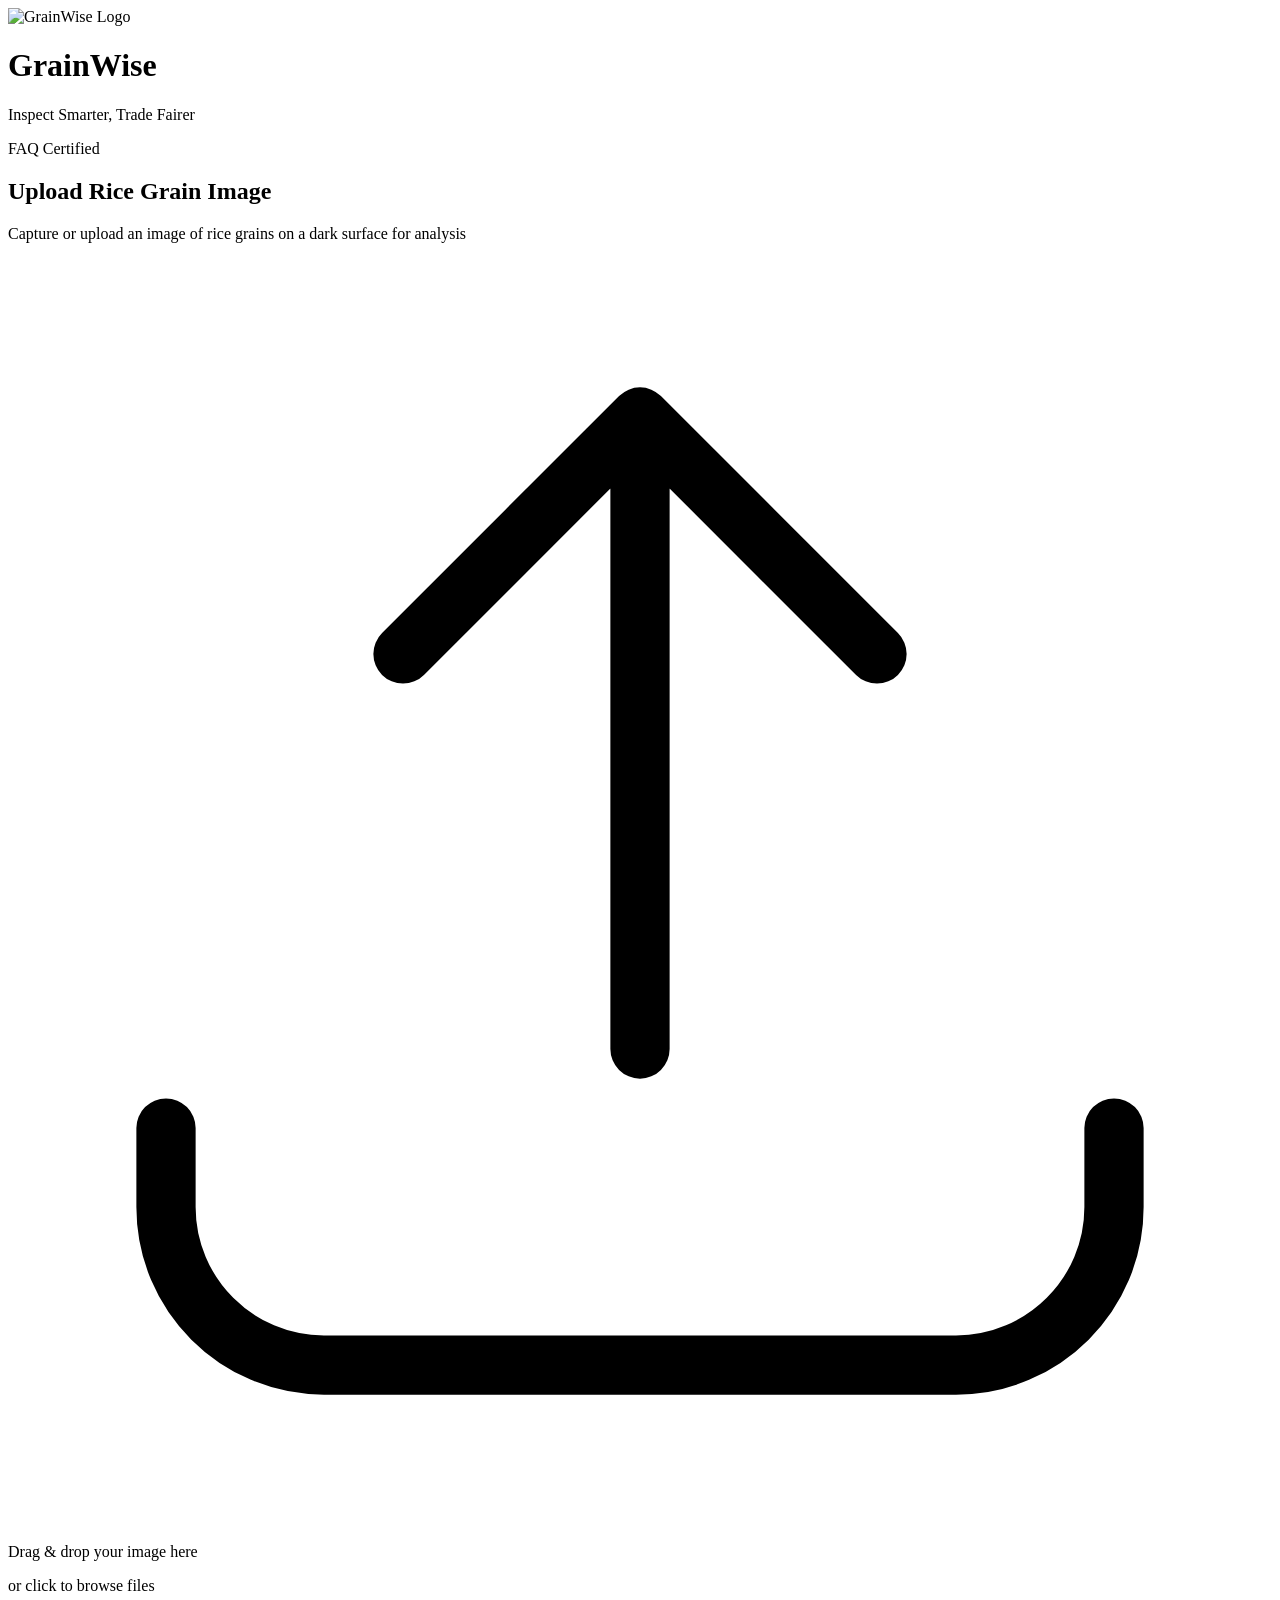
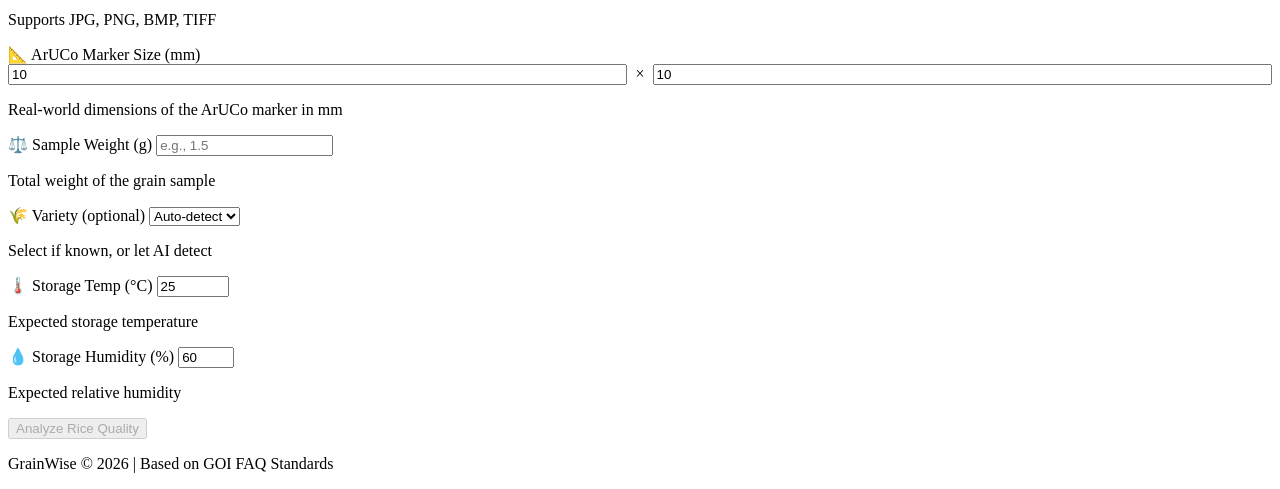
==== vercel_frontend/index.html @ eba614e4 "Add files via upload" ====
<!DOCTYPE html>
<html lang="en">
<head>
    <meta charset="UTF-8">
    <meta name="viewport" content="width=device-width, initial-scale=1.0">
    <meta name="description" content="AI-powered rice grain quality analysis system with variety identification, defect detection, FAQ grading, shelf-life estimation, and market price recommendation.">
    <title>GrainWise | Inspect Smarter, Trade Fairer</title>
    <link rel="preconnect" href="https://fonts.googleapis.com">
    <link rel="preconnect" href="https://fonts.gstatic.com" crossorigin>
    <link href="https://fonts.googleapis.com/css2?family=Inter:wght@300;400;500;600;700;800&display=swap" rel="stylesheet">
    <link rel="stylesheet" href="/static/style.css?v=3">
    <script src="https://cdn.jsdelivr.net/npm/chart.js@4.4.0/dist/chart.umd.min.js"></script>

    <link rel="manifest" href="/manifest.json">
    <meta name="theme-color" content="#1a1c23">
    <meta name="apple-mobile-web-app-capable" content="yes">
    <meta name="apple-mobile-web-app-status-bar-style" content="black-translucent">
    <meta name="apple-mobile-web-app-title" content="GrainWise">
    <meta name="mobile-web-app-capable" content="yes">
    <link rel="apple-touch-icon" href="/icons/icon-192.png">
</head>
<body>
    <!-- Animated background -->
    <div class="bg-animation">
        <div class="bg-grain bg-grain-1"></div>
        <div class="bg-grain bg-grain-2"></div>
        <div class="bg-grain bg-grain-3"></div>
    </div>

    <!-- Header -->
    <header class="header" id="header">
        <div class="header-content">
            <div class="logo">
                <div class="logo-icon">
                    <img src="/static/logo.png" alt="GrainWise Logo" style="width: 100%; height: 100%; object-fit: contain;">
                </div>
                <div>
                    <h1>GrainWise</h1>
                    <p class="tagline">Inspect Smarter, Trade Fairer</p>
                </div>
            </div>
            <div class="header-badge">
                <span class="badge-dot"></span>
                <span>FAQ Certified</span>
            </div>
        </div>
    </header>

    <!-- Main Content -->
    <main class="main-content">
        <!-- Upload Section -->
        <section class="upload-section" id="upload-section">
            <div class="section-header">
                <h2>Upload Rice Grain Image</h2>
                <p>Capture or upload an image of rice grains on a dark surface for analysis</p>
            </div>

            <div class="upload-container">
                <div class="upload-zone" id="upload-zone">
                    <div class="upload-icon">
                        <svg viewBox="0 0 64 64" fill="none" xmlns="http://www.w3.org/2000/svg">
                            <path d="M32 8L32 40M32 8L20 20M32 8L44 20" stroke="currentColor" stroke-width="3" stroke-linecap="round" stroke-linejoin="round"/>
                            <path d="M8 44V48C8 52.4183 11.5817 56 16 56H48C52.4183 56 56 52.4183 56 48V44" stroke="currentColor" stroke-width="3" stroke-linecap="round"/>
                        </svg>
                    </div>
                    <p class="upload-text">Drag & drop your image here</p>
                    <p class="upload-subtext">or click to browse files</p>
                    <p class="upload-formats">Supports JPG, PNG, BMP, TIFF</p>
                    <input type="file" id="file-input" accept=".jpg,.jpeg,.png,.bmp,.tiff" hidden>
                </div>

                <div class="image-preview" id="image-preview" style="display:none;">
                    <img id="preview-img" alt="Uploaded rice grain image">
                    <button class="btn-remove" id="btn-remove" title="Remove image">✕</button>
                </div>
            </div>

            <!-- Parameters -->
            <div class="params-grid">
                <div class="param-card">
                    <label>
                        <span class="param-icon">📐</span>
                        ArUCo Marker Size (mm)
                    </label>
                    <div style="display:flex; gap:8px; align-items:center;">
                        <input type="number" id="aruco-length" placeholder="Length" value="10" step="0.1" min="1" max="200" style="flex:1;">
                        <span style="color: var(--text-secondary); font-weight:500;">×</span>
                        <input type="number" id="aruco-width" placeholder="Width" value="10" step="0.1" min="1" max="200" style="flex:1;">
                    </div>
                    <p class="param-hint">Real-world dimensions of the ArUCo marker in mm</p>
                </div>

                <div class="param-card">
                    <label for="sample-weight">
                        <span class="param-icon">⚖️</span>
                        Sample Weight (g)
                    </label>
                    <input type="number" id="sample-weight" placeholder="e.g., 1.5" step="0.001" min="0">
                    <p class="param-hint">Total weight of the grain sample</p>
                </div>

                <div class="param-card">
                    <label for="variety-select">
                        <span class="param-icon">🌾</span>
                        Variety (optional)
                    </label>
                    <select id="variety-select">
                        <option value="">Auto-detect</option>
                    </select>
                    <p class="param-hint">Select if known, or let AI detect</p>
                </div>

                <div class="param-card">
                    <label for="storage-temp">
                        <span class="param-icon">🌡️</span>
                        Storage Temp (°C)
                    </label>
                    <input type="number" id="storage-temp" value="25" step="0.5" min="-10" max="60">
                    <p class="param-hint">Expected storage temperature</p>
                </div>

                <div class="param-card">
                    <label for="storage-humidity">
                        <span class="param-icon">💧</span>
                        Storage Humidity (%)
                    </label>
                    <input type="number" id="storage-humidity" value="60" step="1" min="0" max="100">
                    <p class="param-hint">Expected relative humidity</p>
                </div>
            </div>

            <button class="btn-analyze" id="btn-analyze" disabled>
                <span class="btn-text">Analyze Rice Quality</span>
                <span class="btn-loader" style="display:none;">
                    <span class="spinner"></span>
                    Analyzing...
                </span>
            </button>
        </section>

        <!-- Loading Overlay -->
        <div class="loading-overlay" id="loading-overlay" style="display:none;">
            <div class="loading-card">
                <div class="loading-animation">
                    <div class="grain-bounce grain-1"></div>
                    <div class="grain-bounce grain-2"></div>
                    <div class="grain-bounce grain-3"></div>
                </div>
                <h3>Analyzing Your Rice Sample</h3>
                <div class="loading-steps">
                    <div class="loading-step active" data-step="1">
                        <span class="step-icon">🔍</span>
                        <span>Segmenting Grains</span>
                    </div>
                    <div class="loading-step" data-step="2">
                        <span class="step-icon">🌾</span>
                        <span>Identifying Variety</span>
                    </div>
                    <div class="loading-step" data-step="3">
                        <span class="step-icon">🔬</span>
                        <span>Detecting Defects</span>
                    </div>
                    <div class="loading-step" data-step="4">
                        <span class="step-icon">📊</span>
                        <span>Assessing Quality</span>
                    </div>
                    <div class="loading-step" data-step="5">
                        <span class="step-icon">📅</span>
                        <span>Estimating Shelf Life</span>
                    </div>
                    <div class="loading-step" data-step="6">
                        <span class="step-icon">💰</span>
                        <span>Recommending Price</span>
                    </div>
                </div>
            </div>
        </div>

        <!-- Results Section -->
        <section class="results-section" id="results-section" style="display:none;">
            <div class="section-header">
                <h2>Analysis Results</h2>
                <button class="btn-new" id="btn-new-analysis">New Analysis</button>
            </div>

            <!-- Summary Cards -->
            <div class="summary-grid">
                <div class="summary-card variety-card" id="variety-card">
                    <div class="card-header">
                        <span class="card-icon">🌾</span>
                        <h3>Variety</h3>
                    </div>
                    <div class="card-value" id="variety-name">—</div>
                    <div class="card-subtitle" id="variety-category">—</div>
                </div>

                <div class="summary-card grade-card" id="grade-card">
                    <div class="card-header">
                        <span class="card-icon">🏆</span>
                        <h3>FAQ Grade</h3>
                    </div>
                    <div class="card-value grade-badge" id="faq-grade">—</div>
                    <div class="card-subtitle" id="quality-score-text">Quality Score: —</div>
                </div>

                <div class="summary-card shelf-card">
                    <div class="card-header">
                        <span class="card-icon">📅</span>
                        <h3>Shelf Life</h3>
                    </div>
                    <div class="card-value" id="shelf-life-value">—</div>
                    <div class="card-subtitle" id="shelf-life-conditions">—</div>
                </div>

                <div class="summary-card price-card">
                    <div class="card-header">
                        <span class="card-icon">💰</span>
                        <h3>Recommended Price</h3>
                    </div>
                    <div class="card-value" id="price-value">—</div>
                    <div class="card-subtitle" id="price-unit">₹ per quintal</div>
                </div>
            </div>

            <!-- Detail Panels -->
            <div class="detail-grid">
                <!-- Image Comparison -->
                <div class="detail-panel image-panel">
                    <h3>Grain Segmentation</h3>
                    <div class="image-toggle">
                        <button class="toggle-btn active" data-view="overlay" id="btn-overlay">Analyzed</button>
                        <button class="toggle-btn" data-view="original" id="btn-original">Original</button>
                    </div>
                    <div class="image-display">
                        <img id="result-image" alt="Analysis result">
                    </div>
                    <div class="image-stats" id="image-stats">
                        <div class="stat"><span class="stat-label">Grains</span><span class="stat-value" id="grain-count">—</span></div>
                        <div class="stat"><span class="stat-label">Avg Length</span><span class="stat-value" id="avg-length">—</span></div>
                        <div class="stat"><span class="stat-label">Avg Width</span><span class="stat-value" id="avg-width">—</span></div>
                        <div class="stat"><span class="stat-label">Avg AR</span><span class="stat-value" id="avg-ar">—</span></div>
                    </div>
                </div>

                <!-- Defect Breakdown -->
                <div class="detail-panel defect-panel">
                    <h3>Defect Analysis</h3>
                    <div class="chart-container">
                        <canvas id="defect-chart"></canvas>
                    </div>
                    <div class="defect-legend" id="defect-legend"></div>
                </div>


                <div class="detail-panel price-detail-panel">
                    <h3>Price Recommendation</h3>
                    <div class="price-breakdown" id="price-breakdown"></div>
                    <div class="price-comparison">
                        <canvas id="price-chart"></canvas>
                    </div>
                </div>

                <!-- Moisture Info -->
                <div class="detail-panel moisture-panel">
                    <h3>Moisture Analysis</h3>
                    <div class="moisture-display">
                        <div class="moisture-circle" id="moisture-circle">
                            <svg viewBox="0 0 120 120">
                                <circle cx="60" cy="60" r="50" class="moisture-bg"/>
                                <circle cx="60" cy="60" r="50" class="moisture-fill" id="moisture-arc"/>
                            </svg>
                            <div class="moisture-value" id="moisture-value">—%</div>
                        </div>
                        <div class="moisture-info" id="moisture-info">
                            <div class="moisture-detail">
                                <span class="label">Source</span>
                                <span class="value" id="moisture-source">—</span>
                            </div>
                            <div class="moisture-detail">
                                <span class="label">Status</span>
                                <span class="value" id="moisture-status">—</span>
                            </div>
                            <div class="moisture-detail">
                                <span class="label">FAQ Limit</span>
                                <span class="value">≤ 14%</span>
                            </div>
                        </div>
                    </div>
                </div>
            </div>
        </section>

        <!-- Error Display -->
        <div class="error-display" id="error-display" style="display:none;">
            <div class="error-card">
                <span class="error-icon">⚠️</span>
                <h3>Analysis Error</h3>
                <p id="error-message"></p>
                <button class="btn-retry" id="btn-retry">Try Again</button>
            </div>
        </div>
    </main>

    <!-- PWA Install Banner -->
    <div class="install-banner" id="install-banner" style="display:none;">
        <div class="install-banner-left">
            <img src="/static/logo.png" alt="GrainWise" class="install-banner-icon">
            <div>
                <div class="install-banner-title">Install GrainWise</div>
                <div class="install-banner-sub">Add to home screen</div>
            </div>
        </div>
        <div class="install-banner-right">
            <button class="install-btn" id="btn-install-app">Install</button>
            <button class="install-dismiss" id="btn-dismiss-install">✕</button>
        </div>
    </div>

    <!-- iOS Install Hint (shown only on iOS Safari) -->
    <div class="ios-hint" id="ios-hint" style="display:none;">
        <span>Tap <strong>Share</strong> &#x279C; <strong>Add to Home Screen</strong> to install GrainWise</span>
        <button class="install-dismiss" id="btn-dismiss-ios">✕</button>
    </div>

    <!-- Footer -->
    <footer class="footer">
        <p>GrainWise &copy; 2026 | Based on GOI FAQ Standards</p>
    </footer>

    <!-- Application Script -->
    <script src="/static/app.js?v=6"></script>
    <script>
        if ('serviceWorker' in navigator) {
            navigator.serviceWorker.register('/sw.js').catch(function() {});
        }
    </script>
</body>
</html>
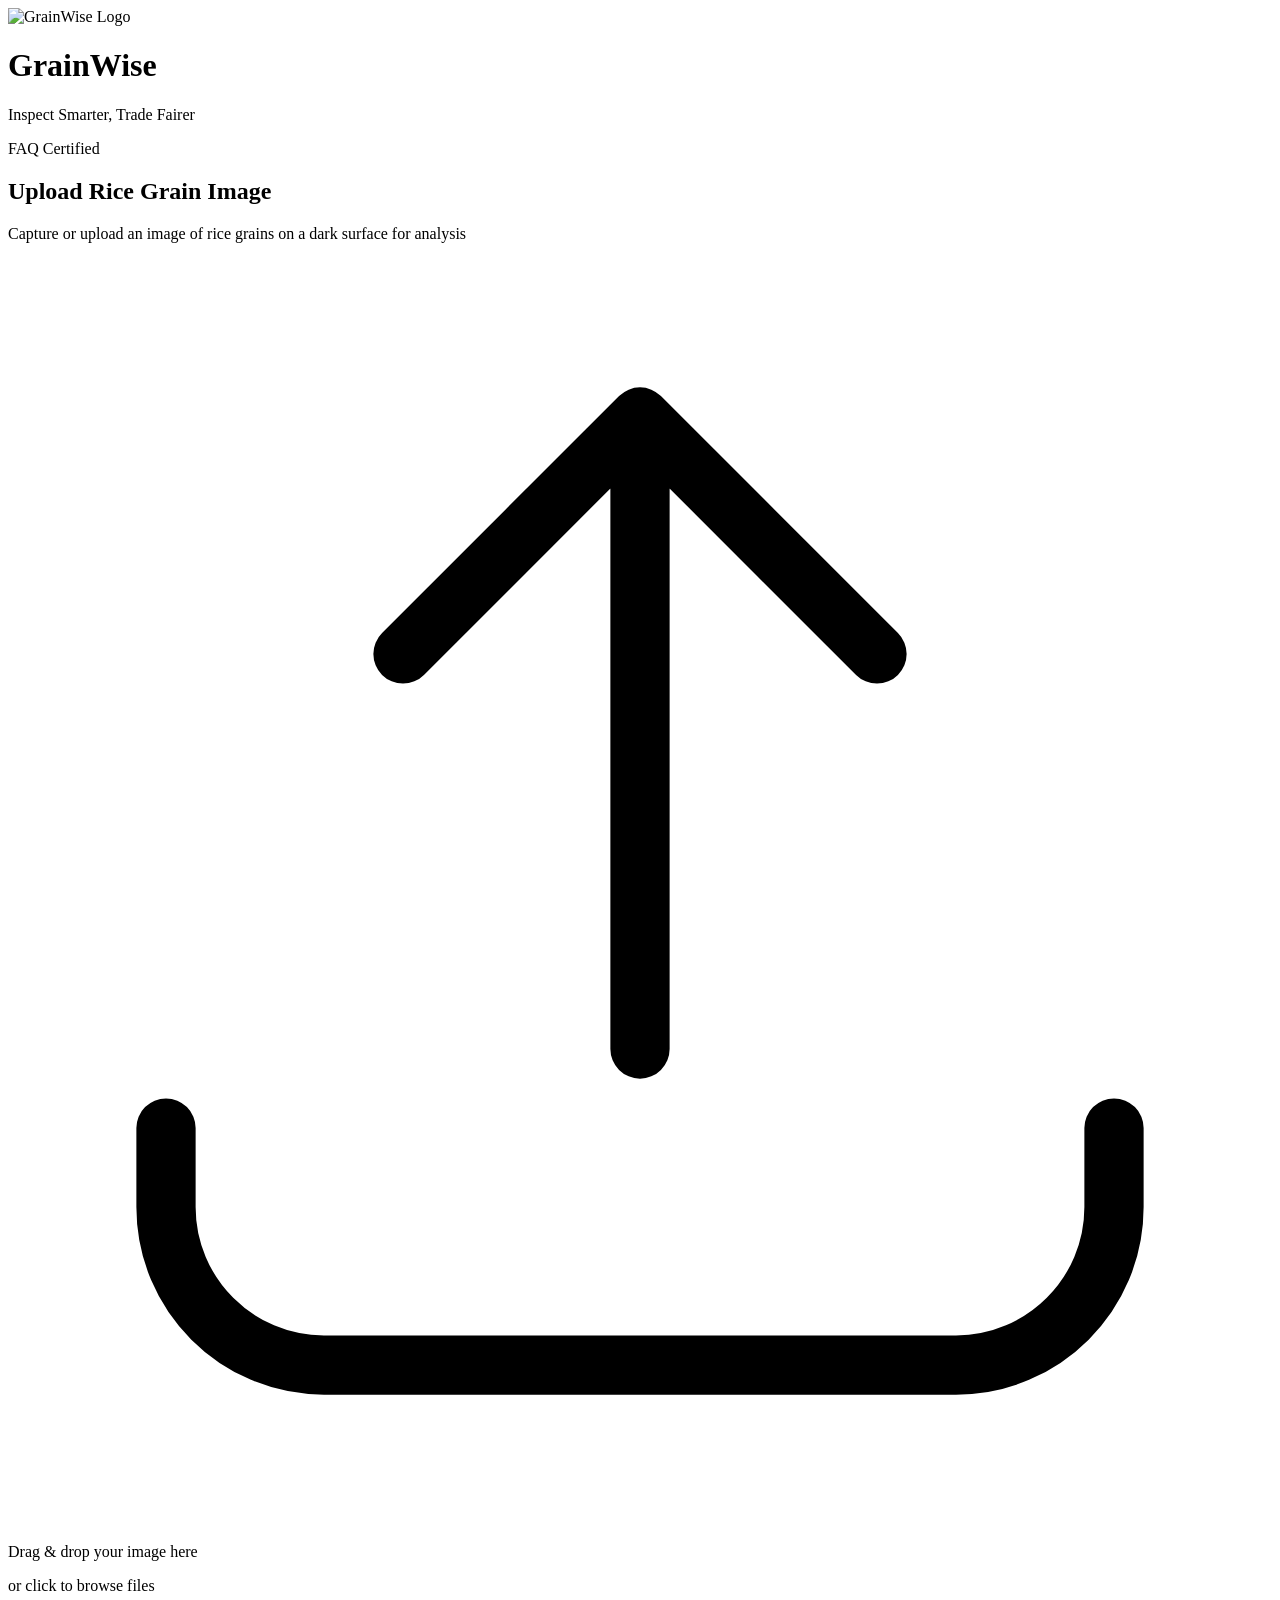
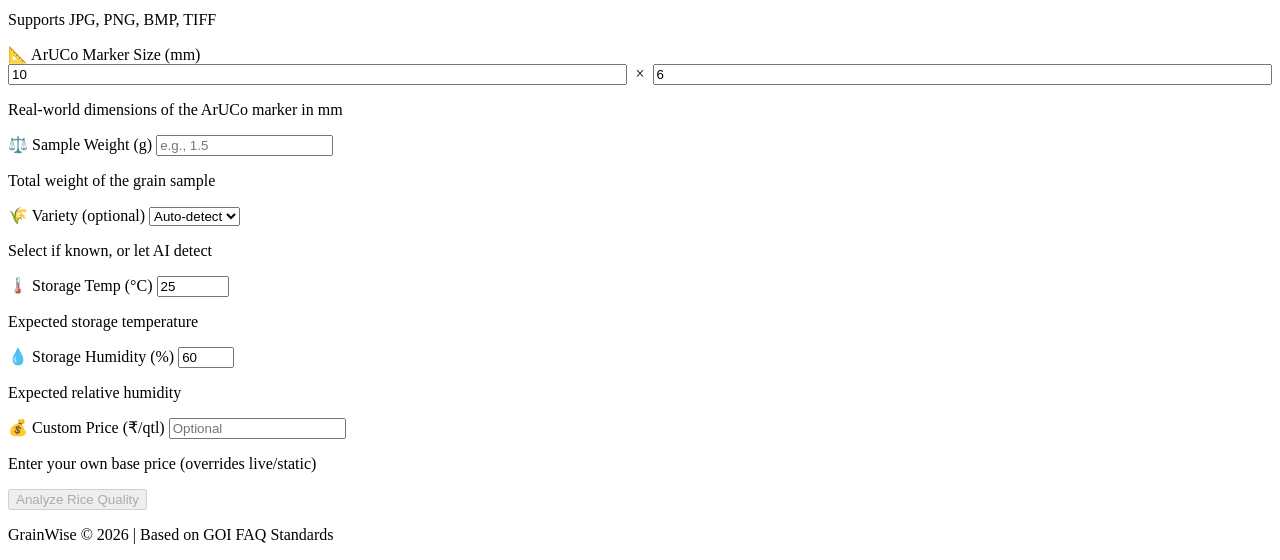
==== commit a979d82d: "Add files via upload" ====
--- a/vercel_frontend/index.html
+++ b/vercel_frontend/index.html
@@ -85,7 +85,7 @@
                     <div style="display:flex; gap:8px; align-items:center;">
                         <input type="number" id="aruco-length" placeholder="Length" value="10" step="0.1" min="1" max="200" style="flex:1;">
                         <span style="color: var(--text-secondary); font-weight:500;">×</span>
-                        <input type="number" id="aruco-width" placeholder="Width" value="10" step="0.1" min="1" max="200" style="flex:1;">
+                        <input type="number" id="aruco-width" placeholder="Width" value="6" step="0.1" min="1" max="200" style="flex:1;">
                     </div>
                     <p class="param-hint">Real-world dimensions of the ArUCo marker in mm</p>
                 </div>
@@ -126,6 +126,15 @@
                     </label>
                     <input type="number" id="storage-humidity" value="60" step="1" min="0" max="100">
                     <p class="param-hint">Expected relative humidity</p>
+                </div>
+
+                <div class="param-card">
+                    <label for="custom-price">
+                        <span class="param-icon">💰</span>
+                        Custom Price (₹/qtl)
+                    </label>
+                    <input type="number" id="custom-price" placeholder="Optional" step="1" min="0">
+                    <p class="param-hint">Enter your own base price (overrides live/static)</p>
                 </div>
             </div>
 
@@ -255,9 +264,6 @@
                 <div class="detail-panel price-detail-panel">
                     <h3>Price Recommendation</h3>
                     <div class="price-breakdown" id="price-breakdown"></div>
-                    <div class="price-comparison">
-                        <canvas id="price-chart"></canvas>
-                    </div>
                 </div>
 
                 <!-- Moisture Info -->
